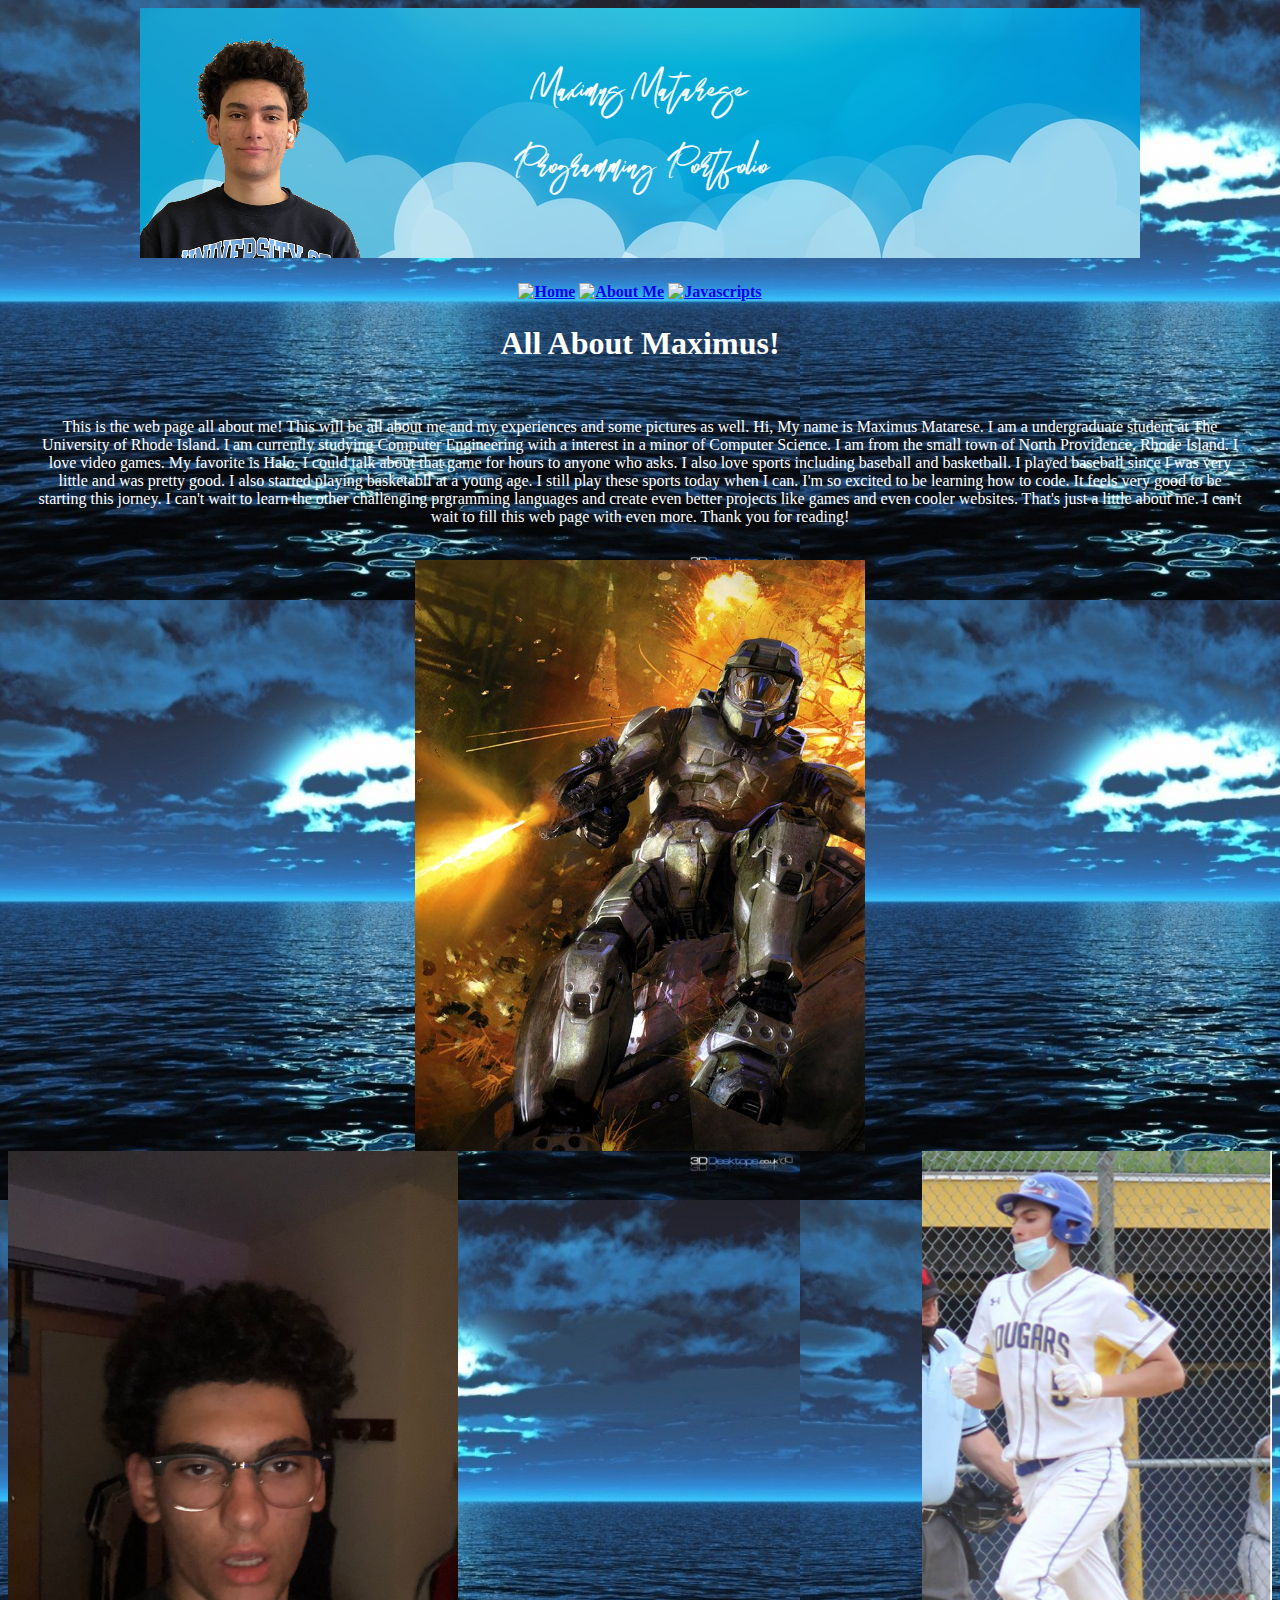
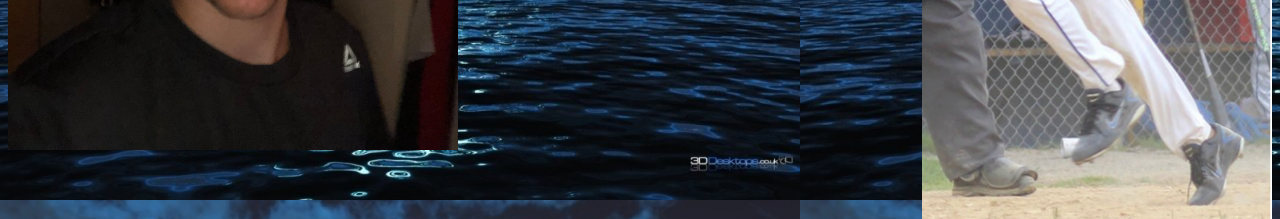
==== about.html @ 5db101db "Update about.html" ====
<!DOCTYPE html>
<html>
    <head>
        <link rel="stylesheet" href="style.css">
        <meta charset="utf-8">
        <title>All About Maximus</title>
       
    </head>
    <body>

        
   <center>  <img src="mybanner.jpg" alt="Maximus Matarese Programming Portfolio" length="1700" margin-top="0px"> </center>
 <br>
        <center>
           <table> 
            <tr> 
                <th> <a href="index.html"> <img src="" alt="Home"> </a> </th> 
                <th> <a href="about.html"> <img src="" alt="About Me"> </a> </th> 
                <th> <a href="javascripts.html"> <img src="" alt="Javascripts"> </a> </th>
            </tr>
          </table>     
        </center>
    
        <center> <h1>All About Maximus!</h1> </center>
        
        <br>
        
        <center> <p> 
        This is the web page all about me! This will be all about me and my experiences and some pictures as well. 
        Hi, My name is Maximus Matarese. I am a undergraduate student at The University of Rhode Island. 
        I am currently studying Computer Engineering with a interest in a minor of Computer Science. 
        I am from the small town of North Providence, Rhode Island. I love video games. My favorite is Halo.
        I could talk about that game for hours to anyone who asks. I also love sports including baseball and basketball. 
        I played baseball since I was very little and was pretty good. I also started playing basketabll at a young age. 
        I still play these sports today when I can. I'm so excited to be learning how to code. It feels very good to be starting this jorney. 
        I can't wait to learn the other challenging prgramming languages and create even better projects like games and even cooler websites.
        That's just a little about me. I can't wait to fill this web page with even more. Thank you for reading!
            </p> </center>
     <br>
        
   <center>     <img src="halo picture.jpg" align="center" alt="halo" width="450px"> </center>
    <img src="image_67141889.JPG" align="left" width="450px"> 
          <img src="image_6487327.JPG" align="right" width="350px"> 
    
    </body>
</html>
---- style.css ----
h1 { color:white; 

}
.about-me-picture-1 { float:left; 
}
.about-me-picture-2 { float:right;
}
        p {
            color: white;
            margin-right: 30px;
            margin-left:30px;
        }
            body {
                   background-image: url("background.jpg");
}
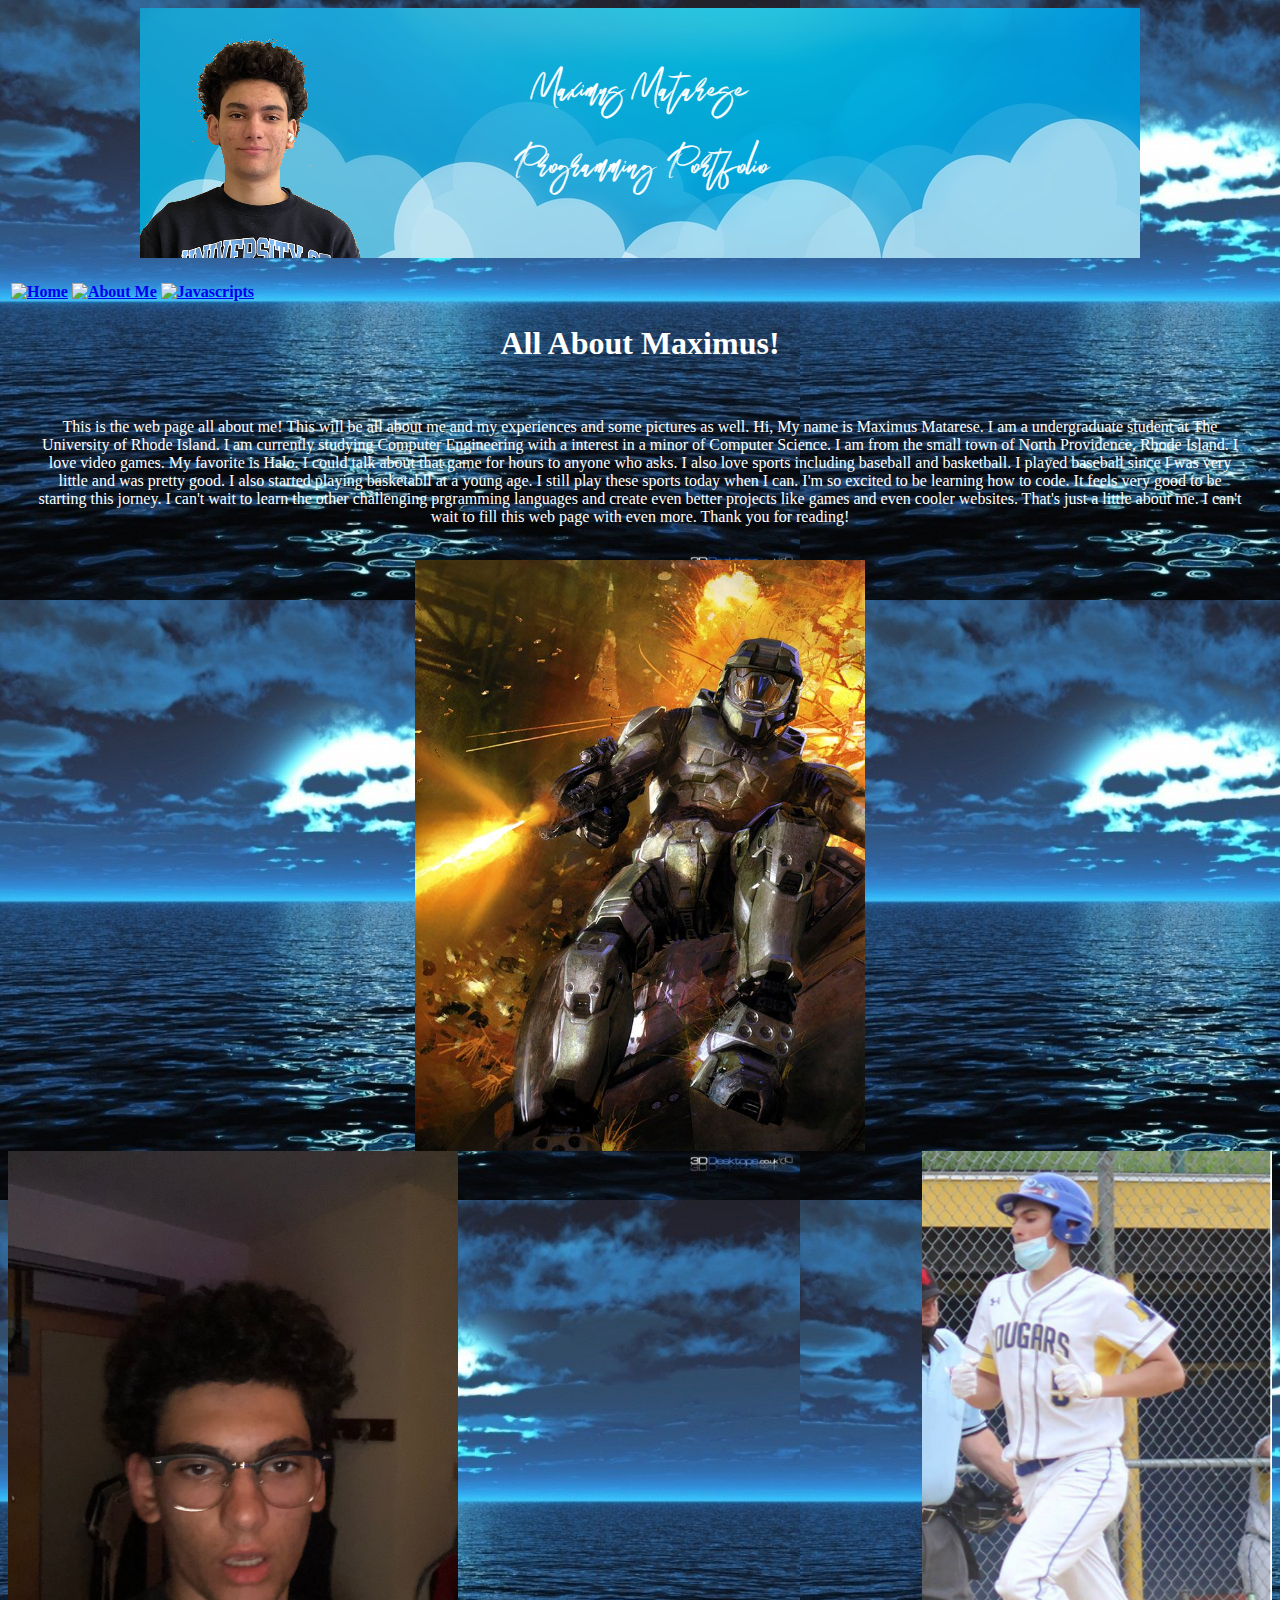
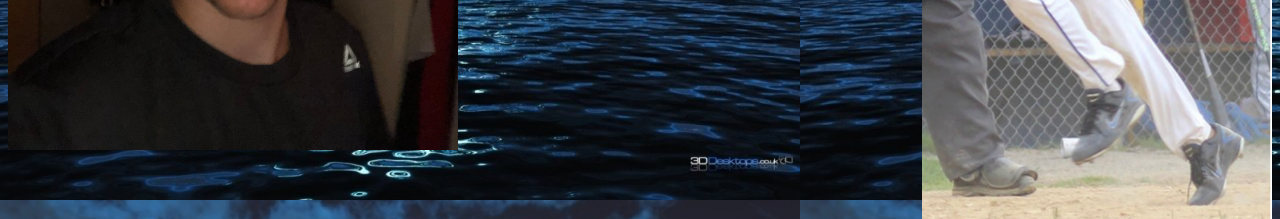
==== commit 9afb5294: "Update about.html" ====
--- a/about.html
+++ b/about.html
@@ -11,7 +11,7 @@
         
    <center>  <img src="mybanner.jpg" alt="Maximus Matarese Programming Portfolio" length="1700" margin-top="0px"> </center>
  <br>
-        <center>
+     
            <table> 
             <tr> 
                 <th> <a href="index.html"> <img src="" alt="Home"> </a> </th> 
@@ -19,9 +19,9 @@
                 <th> <a href="javascripts.html"> <img src="" alt="Javascripts"> </a> </th>
             </tr>
           </table>     
-        </center>
     
-        <center> <h1>All About Maximus!</h1> </center>
+    
+      <h1>All About Maximus!</h1> 
         
         <br>
         
--- a/style.css
+++ b/style.css
@@ -1,10 +1,8 @@
-        h1 { color:white; 
+        h1 { color:white;
+             text-align:center;
+             font-family: "Lucida Handwriting", Cursive;
+}
 
-}
-.about-me-picture-1 { float:left; 
-}
-.about-me-picture-2 { float:right;
-}
         p {
             color: white;
             margin-right: 30px;
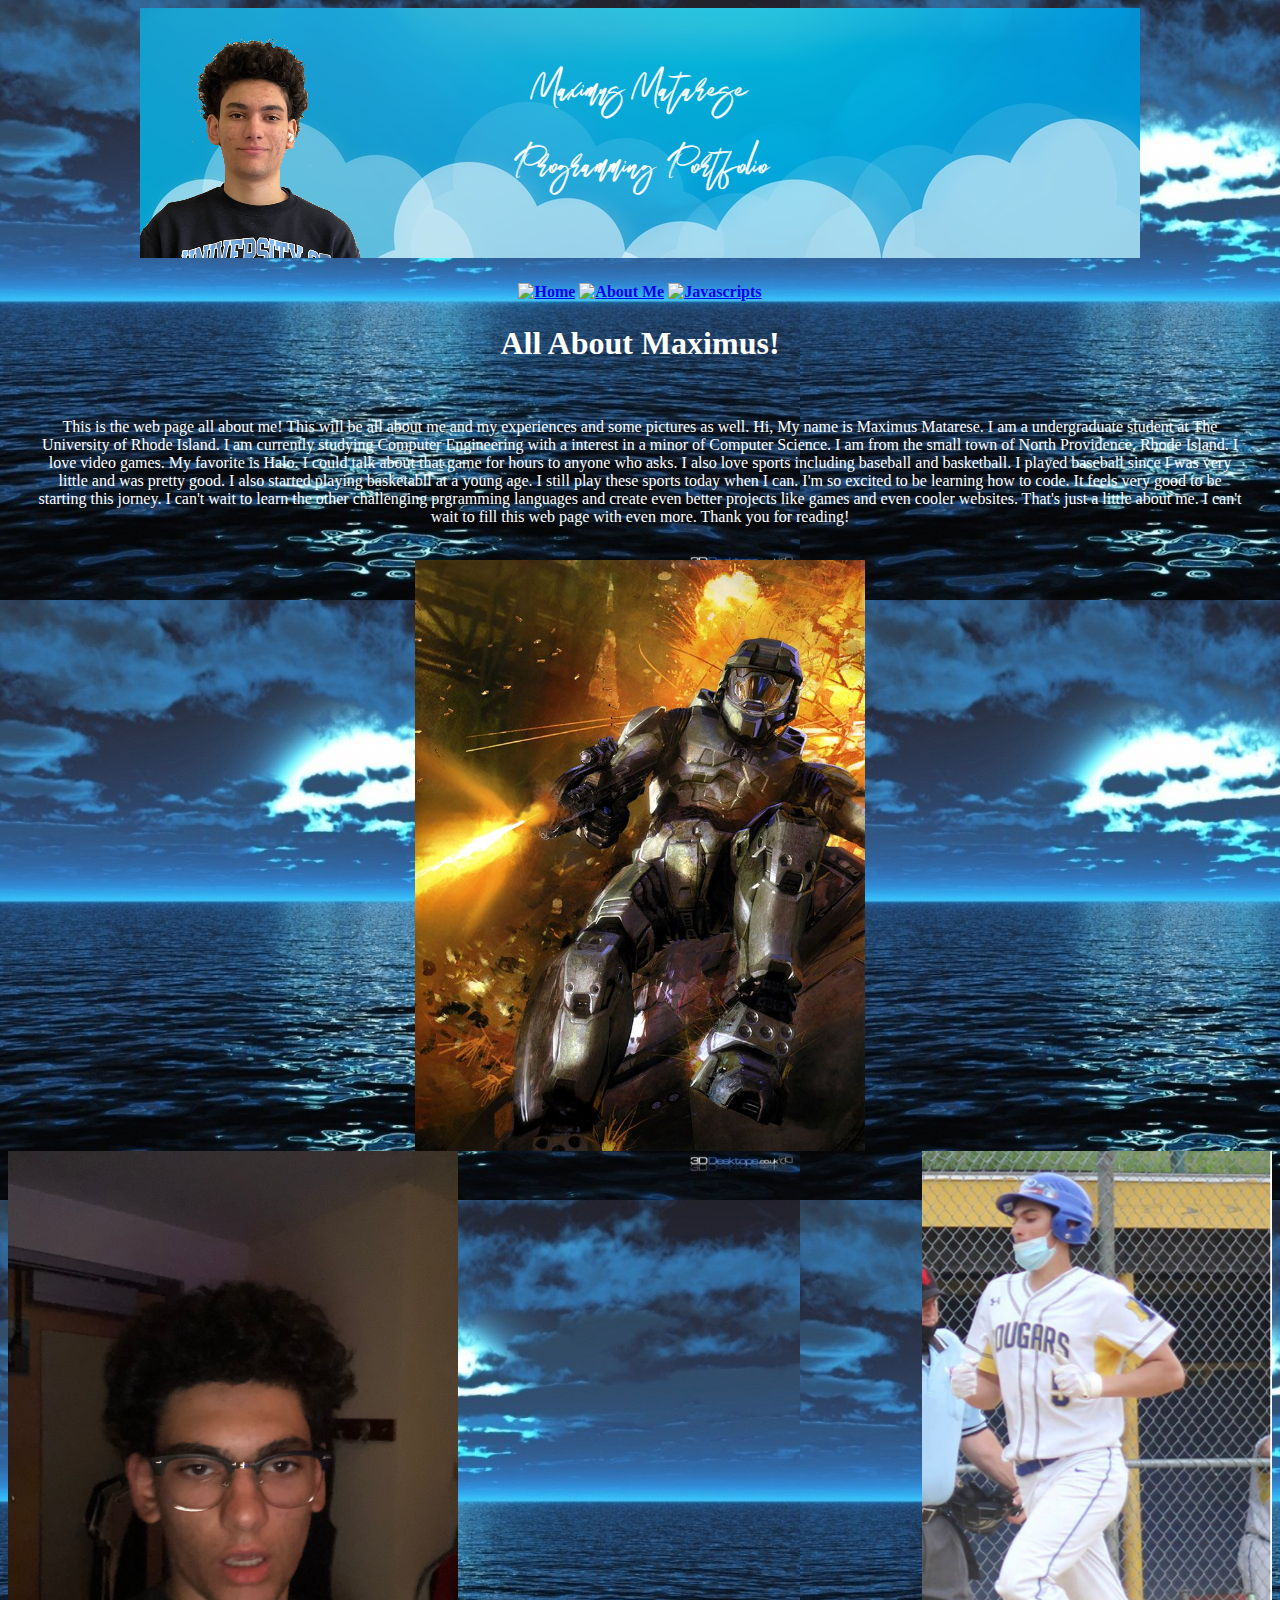
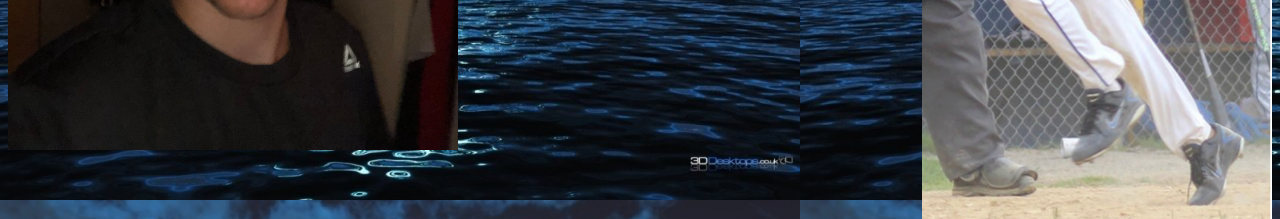
==== commit b342fe73: "Update about.html" ====
--- a/about.html
+++ b/about.html
@@ -11,7 +11,7 @@
         
    <center>  <img src="mybanner.jpg" alt="Maximus Matarese Programming Portfolio" length="1700" margin-top="0px"> </center>
  <br>
-     
+        <center>
            <table> 
             <tr> 
                 <th> <a href="index.html"> <img src="" alt="Home"> </a> </th> 
@@ -19,7 +19,7 @@
                 <th> <a href="javascripts.html"> <img src="" alt="Javascripts"> </a> </th>
             </tr>
           </table>     
-    
+        </center>
     
       <h1>All About Maximus!</h1> 
         
--- a/style.css
+++ b/style.css
@@ -11,3 +11,5 @@
             body {
                    background-image: url("background.jpg");
 }
+
+         
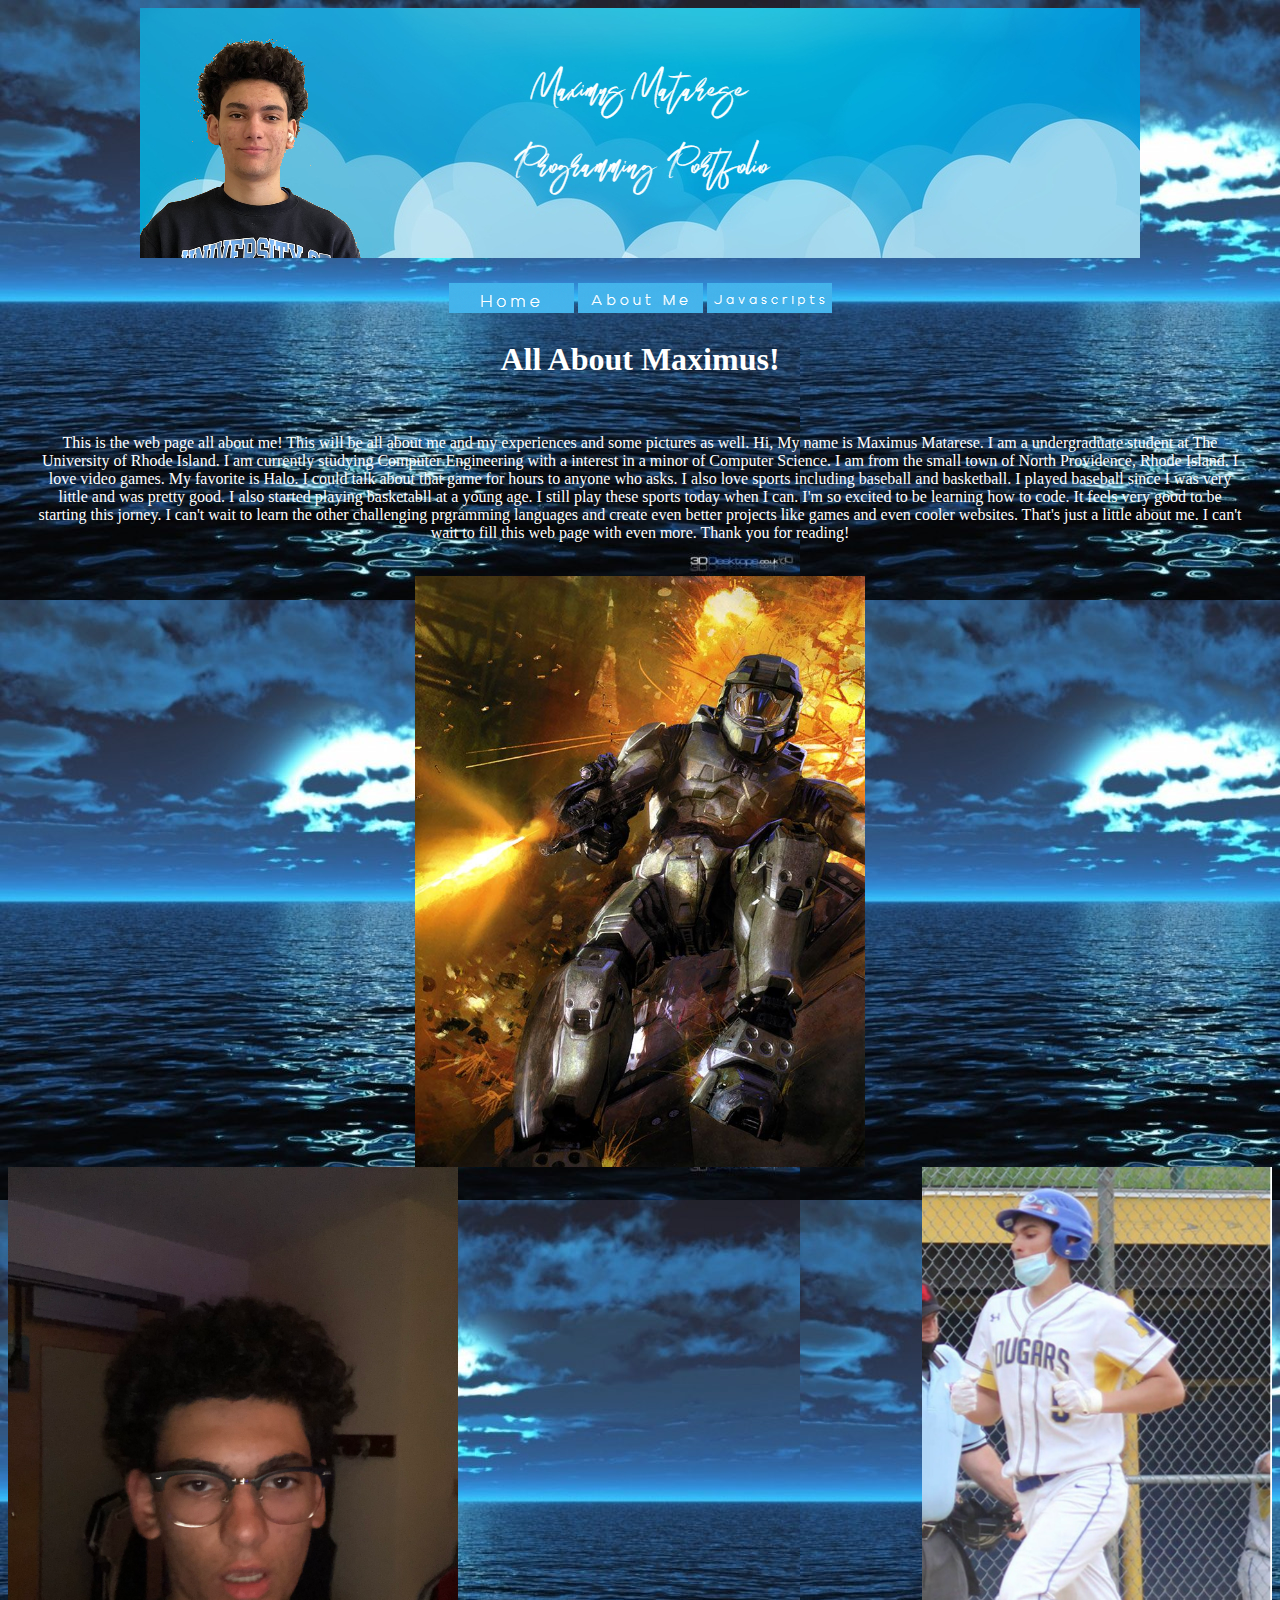
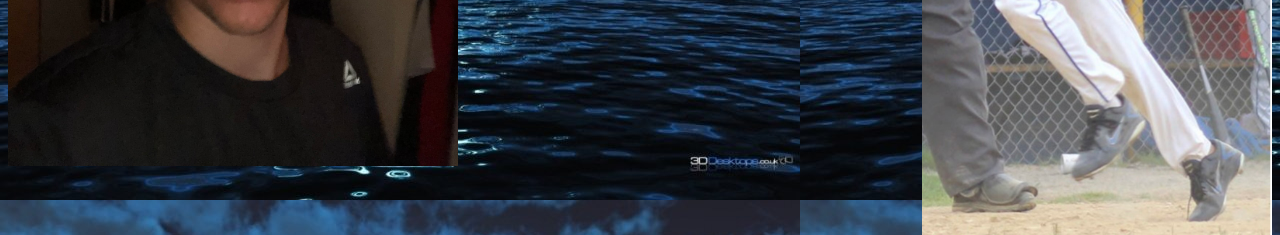
==== commit af93769b: "Update about.html" ====
--- a/about.html
+++ b/about.html
@@ -14,9 +14,9 @@
         <center>
            <table> 
             <tr> 
-                <th> <a href="index.html"> <img src="" alt="Home"> </a> </th> 
-                <th> <a href="about.html"> <img src="" alt="About Me"> </a> </th> 
-                <th> <a href="javascripts.html"> <img src="" alt="Javascripts"> </a> </th>
+                   <th> <a href="index.html"> <img src="homebutton.jpg" alt="Home"> </a> </th> 
+                <th> <a href="about.html"> <img src="aboutmebutton.jpg" alt="About Me"> </a> </th> 
+                <th> <a href="javascripts.html"> <img src="javascriptsbutton.jpg" alt="Javascripts"> </a> </th>
             </tr>
           </table>     
         </center>
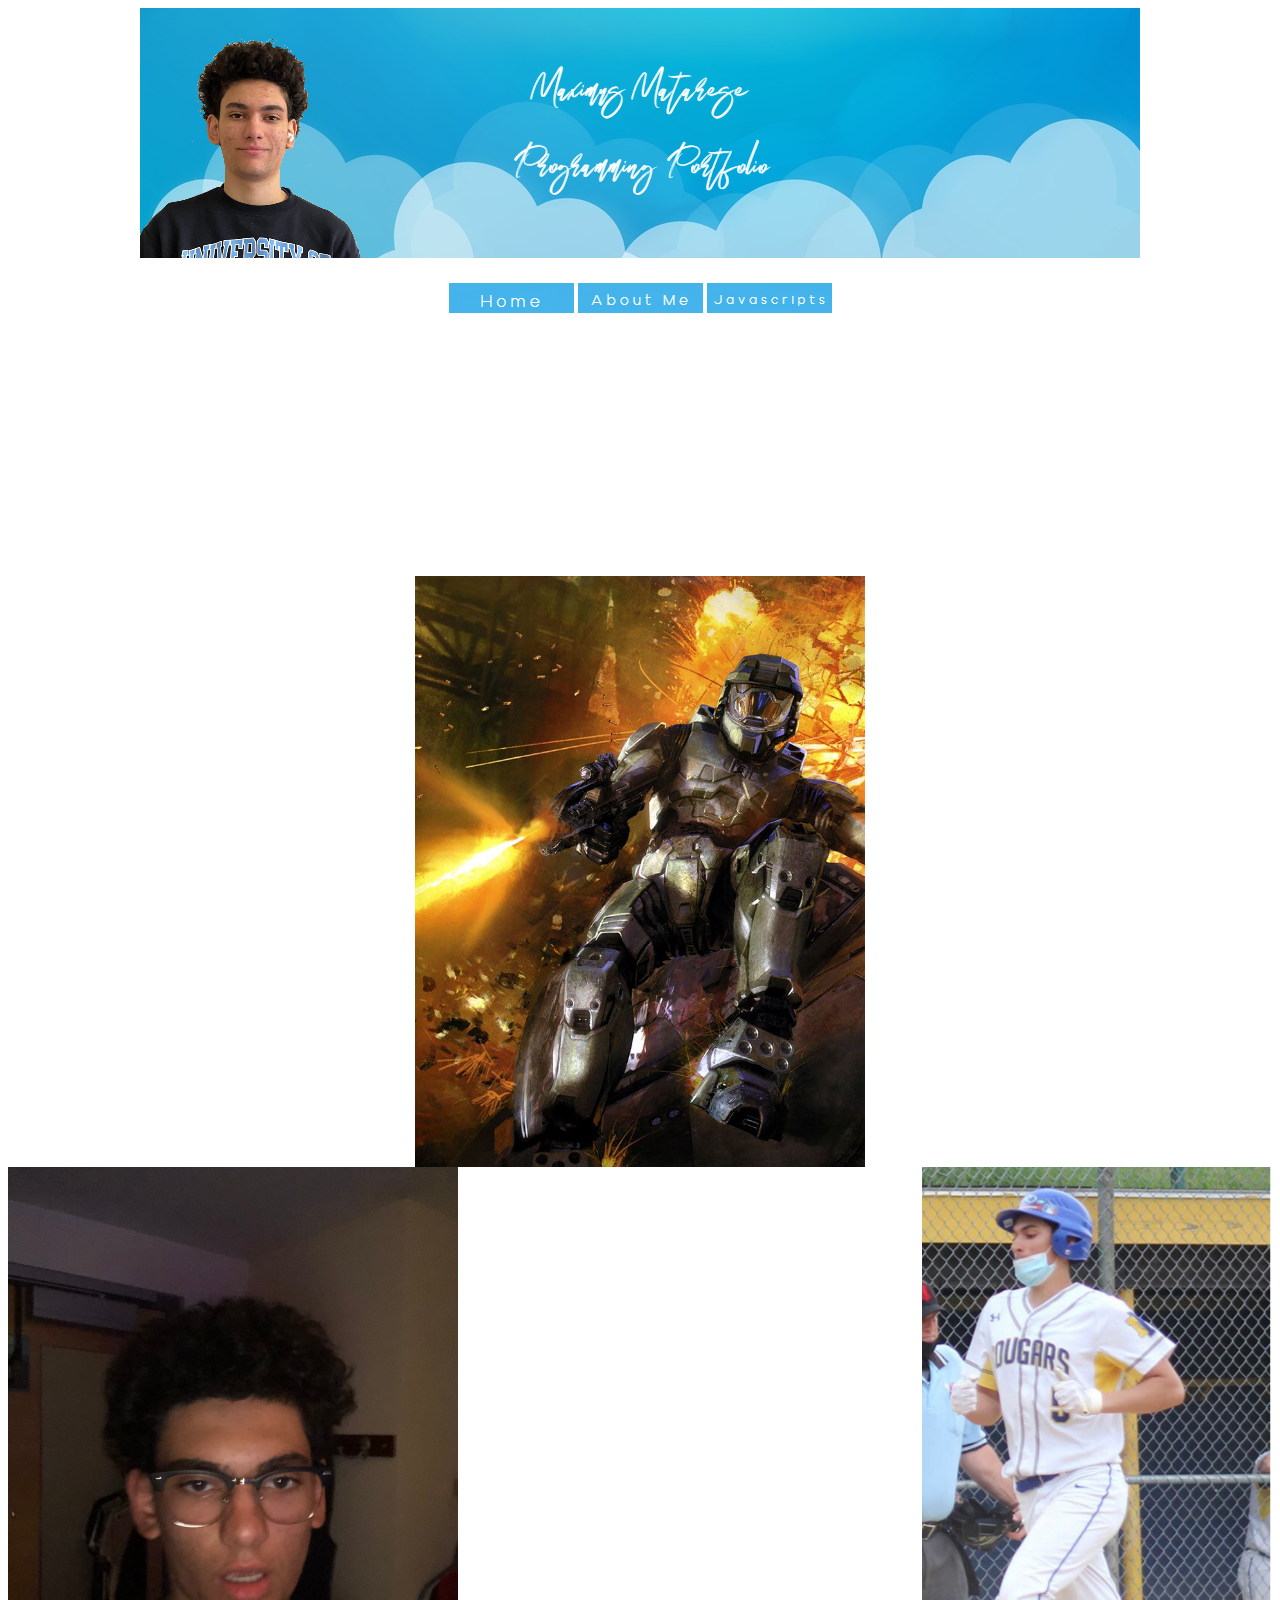
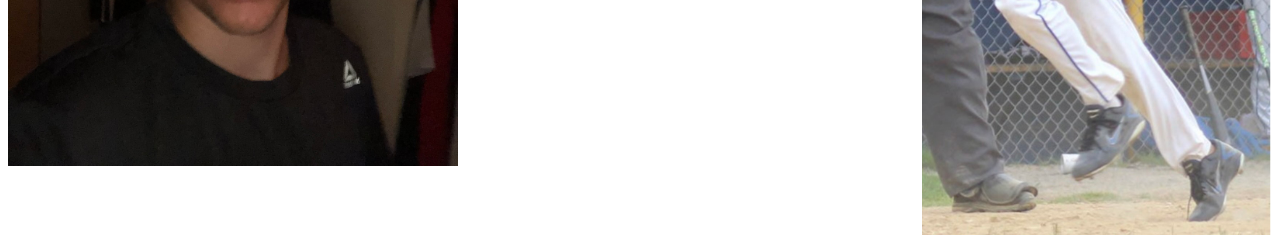
==== commit f4d30734: "Update about.html" ====
--- a/about.html
+++ b/about.html
@@ -6,6 +6,7 @@
         <title>All About Maximus</title>
        
     </head>
+
     <body>
 
         
@@ -43,4 +44,6 @@
           <img src="image_6487327.JPG" align="right" width="350px"> 
     
     </body>
+  
 </html>
+    
--- a/style.css
+++ b/style.css
@@ -8,8 +8,10 @@
             margin-right: 30px;
             margin-left:30px;
         }
-            body {
+            .back-img {
                    background-image: url("background.jpg");
+}
+        .pageback { backgound-color:lightblue;
 }
 
          
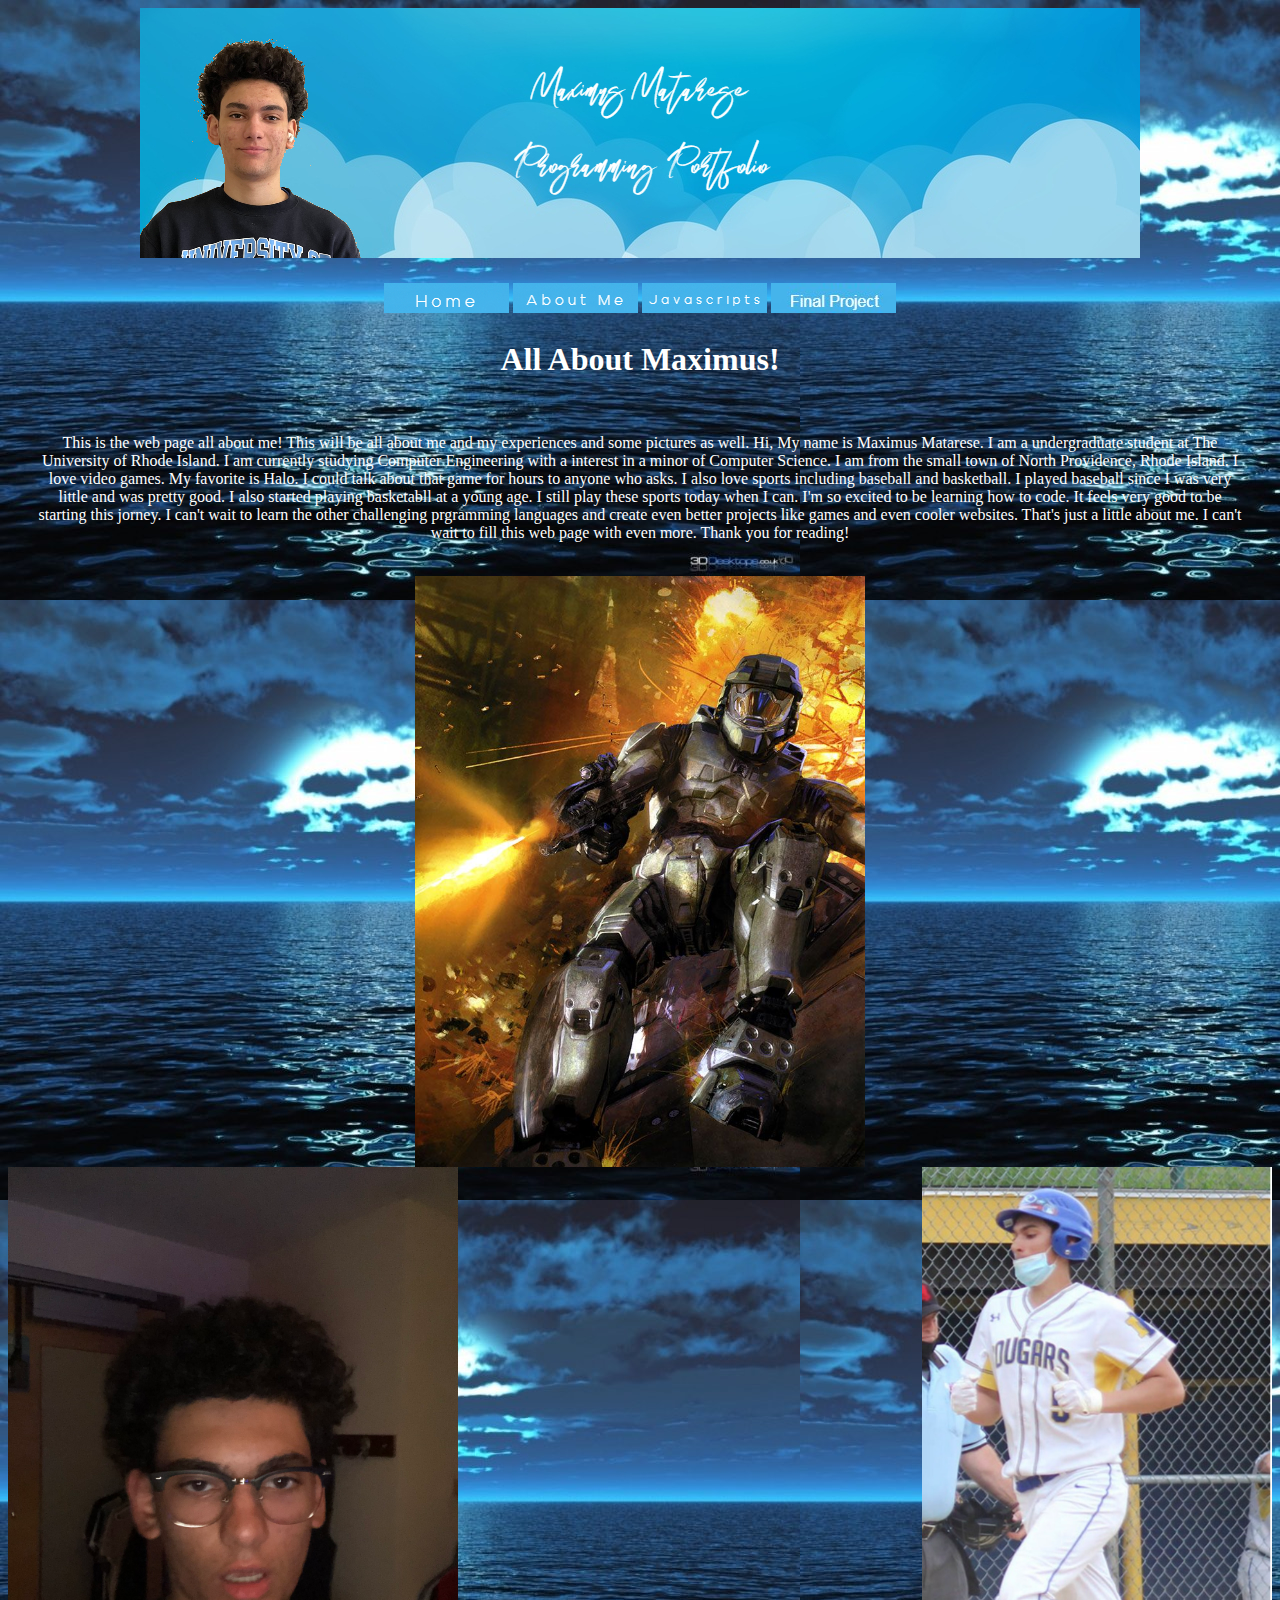
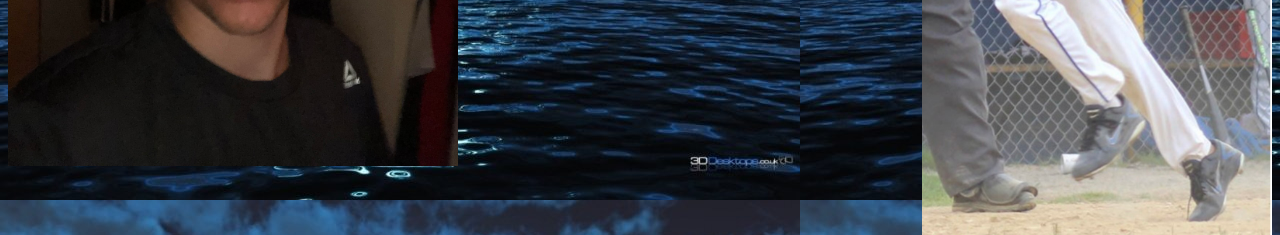
==== commit 42c5e702: "Update about.html" ====
--- a/about.html
+++ b/about.html
@@ -12,12 +12,13 @@
         
    <center>  <img src="mybanner.jpg" alt="Maximus Matarese Programming Portfolio" length="1700" margin-top="0px"> </center>
  <br>
-        <center>
+       <center>
            <table> 
             <tr> 
-                   <th> <a href="index.html"> <img src="homebutton.jpg" alt="Home"> </a> </th> 
+                <th> <a href="index.html"> <img src="homebutton.jpg" alt="Home"> </a> </th> 
                 <th> <a href="about.html"> <img src="aboutmebutton.jpg" alt="About Me"> </a> </th> 
                 <th> <a href="javascripts.html"> <img src="javascriptsbutton.jpg" alt="Javascripts"> </a> </th>
+                <th> <a href="FinalProject.html"> <img src="finalprojectbutton.jpg" alt ="Final Project"> </a> </th>
             </tr>
           </table>     
         </center>
--- a/style.css
+++ b/style.css
@@ -8,10 +8,8 @@
             margin-right: 30px;
             margin-left:30px;
         }
-            .back-img {
+           body {
                    background-image: url("background.jpg");
 }
-        .pageback { backgound-color:lightblue;
-}
-
+    
          
